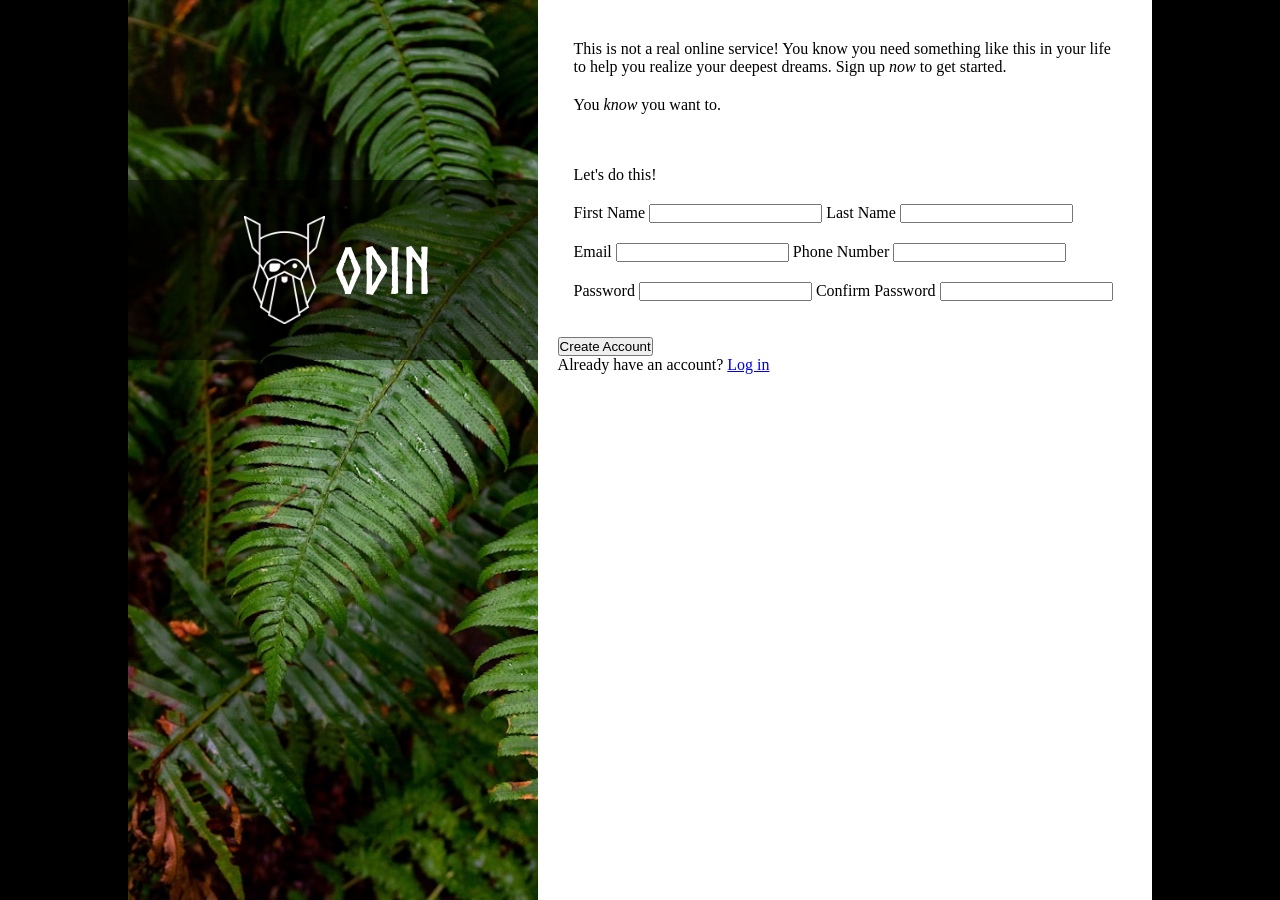
==== sign-up-form.html @ a1bc57cf "Initial commit from OdinProject root" ====
<!DOCTYPE html>
<html lang="en">
<head>
    <meta charset="UTF-8">
    <meta name="viewport" content="width=device-width, initial-scale=1.0">
    <title>Sign Up Form</title>
    <link rel="preconnect" href="https://fonts.googleapis.com">
    <link rel="preconnect" href="https://fonts.gstatic.com" crossorigin>
    <link href="https://fonts.googleapis.com/css2?family=Cinzel:wght@700;900&display=swap" rel="stylesheet">
    <link rel="stylesheet" href="sign-up-form.css">

</head>
<body>
    <div class="container">
        <div class="sidebar-banner">
            <div class="img-container">
                <img class="ODIN" src="odin-lined.png" alt="ODIN Logo">
                <p>ODIN</p>
            </div>
        </div>
        <div class="content">
            <div class="top">
                <p>This is not a real online service! You know you need something like this in your life to help you realize your
                    deepest dreams. Sign up <em>now</em> to get started.</p>
                <p>You <em>know</em> you want to.</p>
            </div>
            <div class="middle">
                <div class="middle-section-header">
                    <p>Let's do this!</p>
                </div>
                <div class="inputs">
                    <div class="first-row-inputs">
                        <label for="first-name">First Name</label>
                        <input type="text" id="first-name" name="first-name" required>
                        <label for="last-name">Last Name</label>
                        <input type="text" id="last-name" name="last-name" required>
                    </div>
                    <div class="second-row-inputs">
                        <label for="email">Email</label>
                        <input type="email" id="email" name="email" required>
                        <label for="phone-number">Phone Number</label>
                        <input type="tel" id="phone-number" name="phone-number" required>
                    </div>
                    <div class="third-row-inputs">
                        <label for="password">Password</label>
                        <input type="password" id="password" name="password" required>
                        <label for="confirm-password">Confirm Password</label>
                        <input type="password" id="confirm-password" name="confirm-password" required>
                    </div>
                </div>
            </div>
            <div class="bottom">
                <div class="submit-btn">
                    <button type="submit">Create Account</button>
                </div>
                <div class="descriptor">
                    <p>Already have an account? <a href="login.html">Log in</a></p>
                </div>
            </div>
        </div>
    </div>
</body>
</html>
---- sign-up-form.css ----
*,
*::before,
*::after {
    box-sizing: border-box;
}

@font-face {
    font-family: 'Norsebold';
    src: url('Norsebold.otf') format('opentype');
    font-weight: 700;
    font-style: normal;
    font-display: swap;
}

* {
    margin: 0;
    padding: 0;
}

body {
    display: flex;
    justify-content: center;
    background-color: #000000;
    /* align-items: center; */
}

.container {
    width: 80vw;
    min-height: 100vh;
    background-color: #FFFFFF;
    display: flex;
    flex-direction: row;
}

.sidebar-banner {
    max-width: 40%;
    width: 100%;
    background-image: url("tree.jpg");
    background-size: cover;
}

.img-container {
    background-color: rgba(0, 0, 0, 0.5);
    width: 100%;
    height: 20%;
    color: #FFFFFF;
    display: flex;
    flex-direction: row;
    justify-content: center;
    align-items: center;
    margin-top: 20vh;
    font-family: 'Norsebold', sans-serif;
    font-size: 4rem;
}

.ODIN {
    width: 25%;
    height: 60%;
    object-fit: contain;
}

.content {
    width: 60%;
    padding: 20px;
    display: flex;
    flex-direction: column;
    gap: 20px;
}

.top {
    padding: 20px 16px 16px 16px;
    display: flex;
    flex-direction: column;
    gap: 20px;
}

.middle {
    display: flex;
    flex-direction: column;
    gap: 20px;
    padding: 16px;
}

.inputs {
    display: flex;
    flex-direction: column;
    gap: 20px;
}
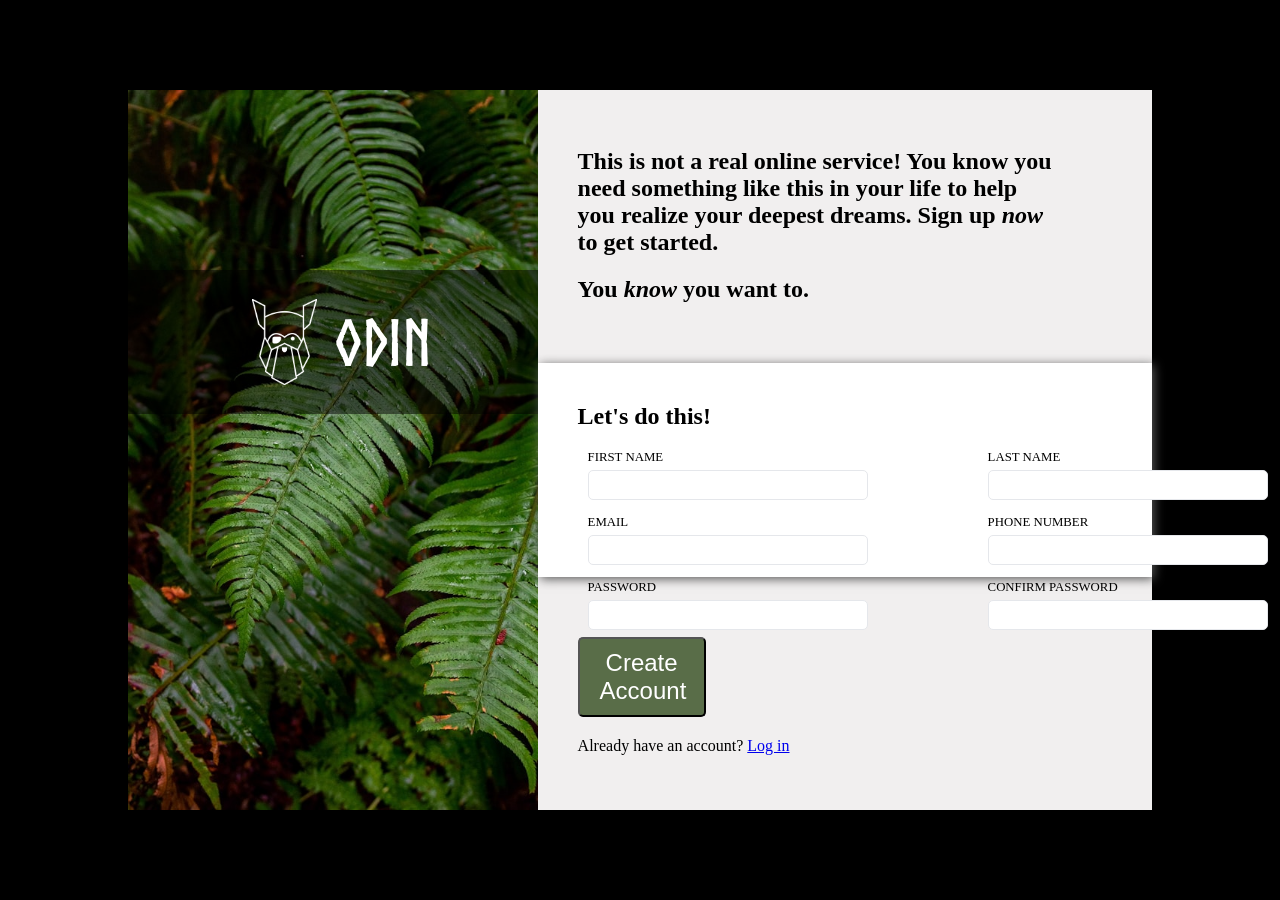
==== commit 12f94dd9: "Finished!" ====
--- a/sign-up-form.html
+++ b/sign-up-form.html
@@ -29,23 +29,35 @@
                     <p>Let's do this!</p>
                 </div>
                 <div class="inputs">
-                    <div class="first-row-inputs">
-                        <label for="first-name">First Name</label>
-                        <input type="text" id="first-name" name="first-name" required>
-                        <label for="last-name">Last Name</label>
-                        <input type="text" id="last-name" name="last-name" required>
+                    <div class="row">
+                        <div class="field">
+                            <label for="first-name">FIRST NAME</label>
+                            <input type="text" id="first-name" name="first-name" required>
+                        </div>
+                        <div class="field">
+                            <label for="last-name">LAST NAME</label>
+                            <input type="text" id="last-name" name="last-name" required>
+                        </div>
                     </div>
-                    <div class="second-row-inputs">
-                        <label for="email">Email</label>
-                        <input type="email" id="email" name="email" required>
-                        <label for="phone-number">Phone Number</label>
-                        <input type="tel" id="phone-number" name="phone-number" required>
+                    <div class="row">
+                        <div class="field">
+                            <label for="email">EMAIL</label>
+                            <input type="email" id="email" name="email" required>
+                        </div>
+                        <div class="field">
+                            <label for="phone-number">PHONE NUMBER</label>
+                            <input type="tel" id="phone-number" name="phone-number" required>
+                        </div>
                     </div>
-                    <div class="third-row-inputs">
-                        <label for="password">Password</label>
-                        <input type="password" id="password" name="password" required>
-                        <label for="confirm-password">Confirm Password</label>
-                        <input type="password" id="confirm-password" name="confirm-password" required>
+                    <div class="row">
+                        <div class="field">
+                            <label for="password">PASSWORD</label>
+                            <input type="password" id="password" name="password" required>
+                        </div>
+                        <div class="field">
+                            <label for="confirm-password">CONFIRM PASSWORD</label>
+                            <input type="password" id="confirm-password" name="confirm-password" required>
+                        </div>
                     </div>
                 </div>
             </div>
--- a/sign-up-form.css
+++ b/sign-up-form.css
@@ -20,13 +20,14 @@
 body {
     display: flex;
     justify-content: center;
+    align-items: center;
+    min-height: 100vh;
     background-color: #000000;
-    /* align-items: center; */
 }
 
 .container {
     width: 80vw;
-    min-height: 100vh;
+    height: 80vh;
     background-color: #FFFFFF;
     display: flex;
     flex-direction: row;
@@ -61,28 +62,92 @@
 
 .content {
     width: 60%;
-    padding: 20px;
     display: flex;
     flex-direction: column;
     gap: 20px;
+    height: 100%;
+    min-height: 0;
+    background-color: #dfdbdb71
+}
+
+.top,
+.middle,
+.bottom {
+    display: flex;
+    flex-direction: column;
+    gap: 20px;
+    flex-grow: 1;
+    flex-shrink: 1;
+    flex-basis: 0;
+    min-height: 0;
+    padding-left: 40px;
+    padding-right: 100px;
+    padding-top: 40px;
 }
 
 .top {
-    padding: 20px 16px 16px 16px;
     display: flex;
     flex-direction: column;
-    gap: 20px;
+    justify-content: flex-end;
+    font-size: 1.5rem;
+    padding-bottom: 40px;
+    
+}
+
+.top p {
+    font-weight: 700;
 }
 
 .middle {
+    background-color: #FFFFFF;
+    box-shadow: 2px 2px 10px #585858;
+}
+
+.row {
+    display: flex;
+    gap: 100px;
+}
+
+.middle-section-header {
+    font-size: 1.5rem;
+    font-weight: 700;
+}
+
+.field {
     display: flex;
     flex-direction: column;
-    gap: 20px;
-    padding: 16px;
+    flex: 0 0 300px;
+    padding: 0px 10px 15px 10px;
+    font-size: 0.8rem;
 }
 
-.inputs {
-    display: flex;
-    flex-direction: column;
-    gap: 20px;
+.field label {
+    margin-bottom: 5px;
+}
+
+input {
+    height: 30px;
+    padding: 5px 5px;
+    font-size: 1rem;
+    border-radius: 5px;
+    border: 1px solid #E5E7EB;
+}
+
+input:user-invalid {
+    border: 1px solid red;
+}
+
+input:focus {
+    outline: none;
+    border: 1px solid blue;
+    box-shadow: 5px 5px 10px #000000;
+}
+
+.submit-btn button {
+    background-color: #596D48;
+    color: #FFFFFF;
+    padding: 10px 20px 10px 20px;
+    border-radius: 5px;
+    width: 10vw;
+    font-size: 1.5rem;
 }
